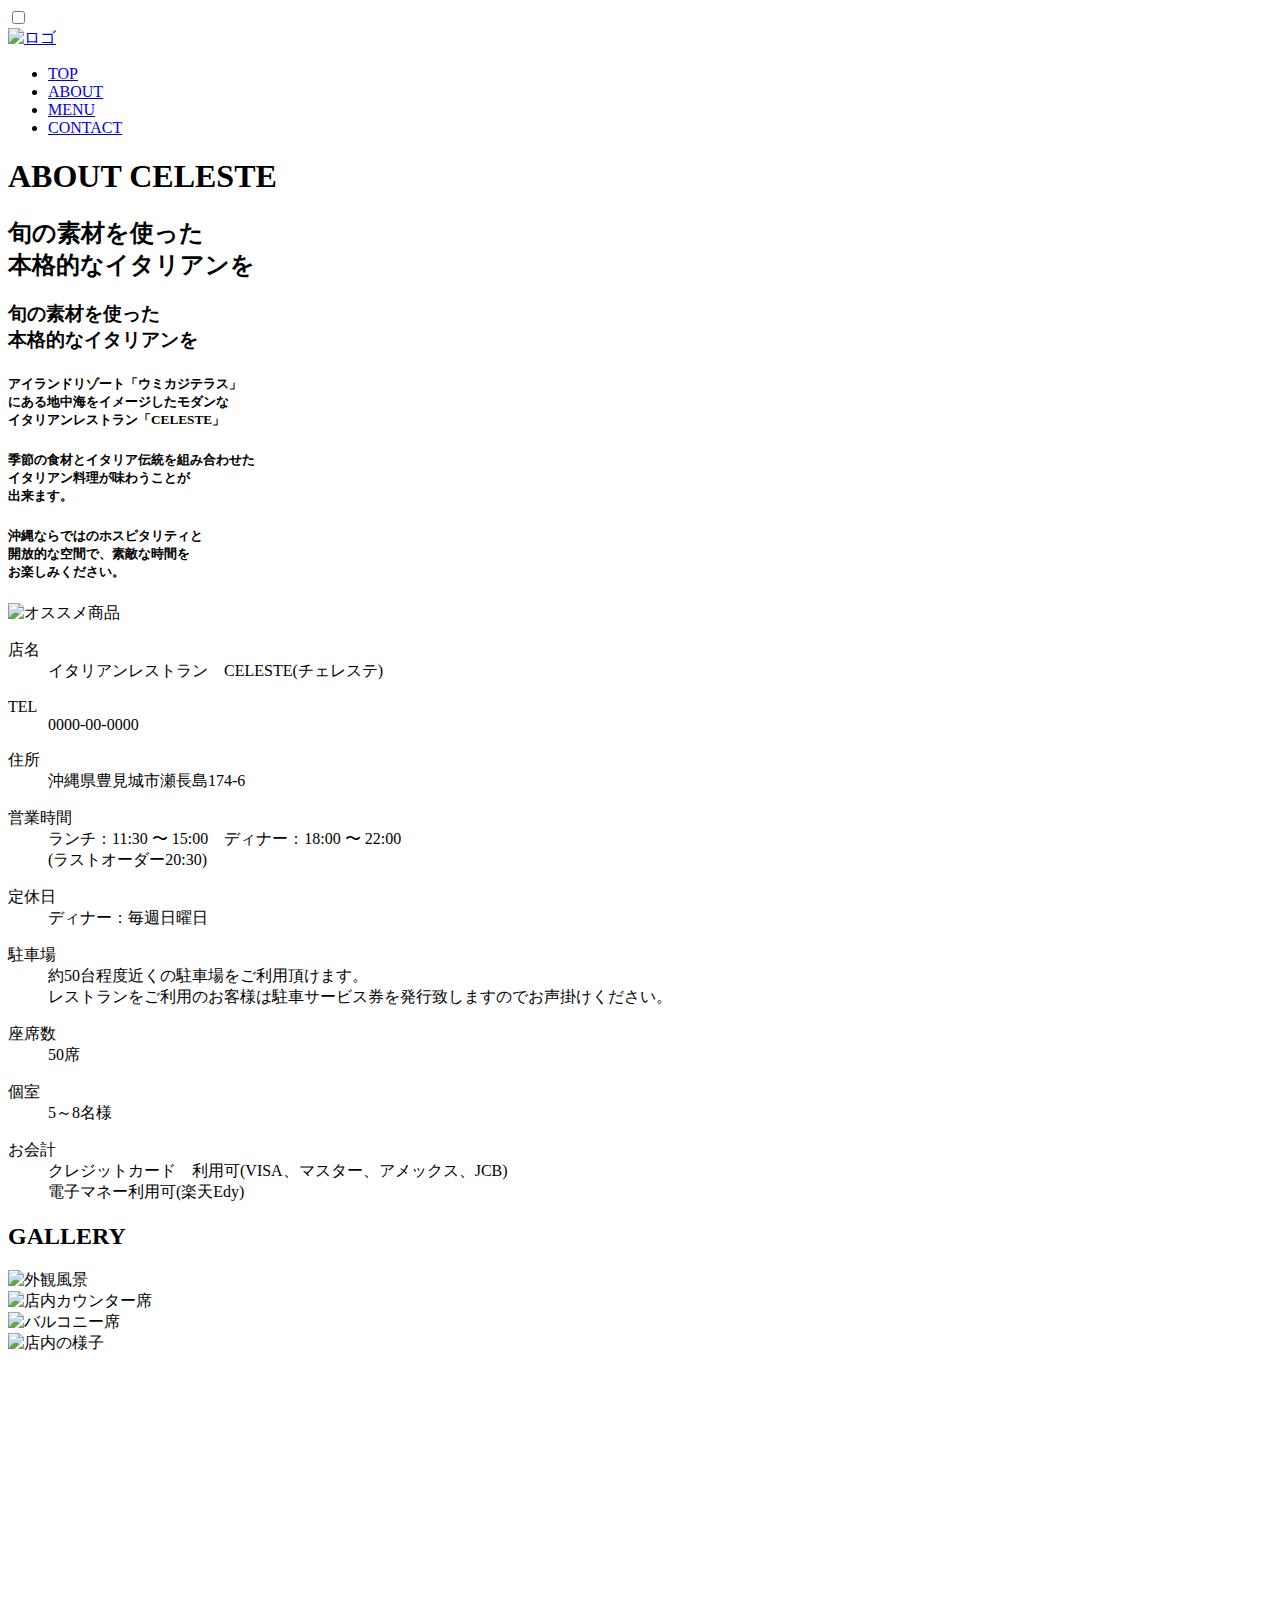
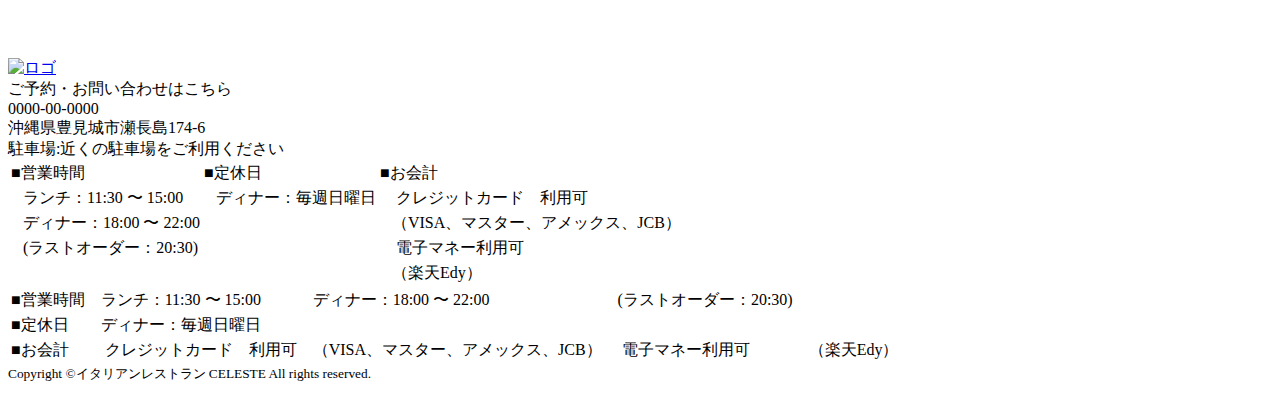
==== about.html @ 39229fb4 "Create about.html" ====
<!DOCTYPE html>
<html lang="ja">
	<head>
		<meta charset="utf-8">
		<meta name="viewport" content="width=device-width,initial-scale=1.0,minimum-scale=1.0">
		<title>ABOUT | イタリアンレストランCELESTE</title>
		<link rel="stylesheet" href="style2.css">
		<link rel="icon" type="image/png" href="images/favicon4.png">
	</head>
	<body>
		<header>   <!-- ヘッダーここから -->
			<nav>
				<div class="hamburger-menu"><!-- ハンバーガー挿入箇所 -->
        			<input type="checkbox" id="menu-btn-check">
        			<label for="menu-btn-check" class="menu-btn"><span></span></label>
	        		<div class="logo"><a href="index.html"><img src="images/logo.png" alt="ロゴ"></a></div>
					<div class="menu-content">
						<ul class="list">
							<li><a href="index.html">TOP</a></li>
							<li><a href="about.html">ABOUT</a></li>
							<li><a href="menu.html">MENU</a></li>
							<li><a href="contact.html">CONTACT</a></li>
						</ul>
					</div>
				</div><!-- ハンバーガーメニュー箇所htmlに挿入必要ここまで -->
			</nav>
		</header>  <!-- ヘッダーここまで -->
		
		<div id="top">  <!-- ABOUT CELESTEここから -->
			<h1>ABOUT CELESTE</h1> 
			<div class="cont">
				<div class="main-oya">
					<div class="main">
					<!--仮タイトル--><h2>旬の素材を使った<br>本格的なイタリアンを</h2>
						<h3>旬の素材を使った<br>本格的なイタリアンを</h3>
				 <!----><h5>アイランドリゾート「ウミカジテラス」<br>にある地中海をイメージしたモダンな<br>イタリアンレストラン「CELESTE」</h5>
				        <h5>季節の食材とイタリア伝統を組み合わせた<br>イタリアン料理が味わうことが<br>出来ます。</h5>
				        <h5>沖縄ならではのホスピタリティと<br>開放的な空間で、素敵な時間を<br>お楽しみください。</h5><!---->
					</div>
					<div class="main">
						<h3></h3>
					</div>
					<div class="main">
						<h3></h3>
					</div>
				</div>
			<div class="soto"><img src="images/about3.png" alt="オススメ商品"></div>
				<div class="info-oya">
					<dl class="info">
						<dt>店名</dt>
						<dd>イタリアンレストラン　CELESTE(チェレステ)</dd>    
					</dl>
					<dl class="info">
						<dt>TEL</dt>
						<dd>0000-00-0000</dd>
					</dl>
					<dl class="info">
						<dt>住所</dt>
						<dd>沖縄県豊見城市瀬長島174-6</dd>
					</dl>
					<dl class="info">
						<dt>営業時間</dt>
						<dd>ランチ：11:30 〜 15:00　ディナー：18:00 〜 22:00<br>(ラストオーダー20:30)</dd>
					</dl>
					<dl class="info">
						<dt>定休日</dt>
						<dd>ディナー：毎週日曜日</dd>
					</dl>
					<dl class="info">
						<dt>駐車場</dt>
						<dd>約50台程度近くの駐車場をご利用頂けます。<br>レストランをご利用のお客様は駐車サービス券を発行致しますのでお声掛けください。</dd>
					</dl>
					<dl class="info">
						<dt>座席数</dt>
						<dd>50席</dd>
					</dl>
					<dl class="info">
						<dt>個室</dt>
						<dd>5～8名様</dd>
					</dl>
					<dl class="info">
						<dt>お会計</dt>
						<dd>クレジットカード　利用可(VISA、マスター、アメックス、JCB)<br>電子マネー利用可(楽天Edy)</dd>
					</dl>
				</div> 
			</div>
		</div>   <!-- ABOUT CELESTEここまで -->
		
		<div id="content">  <!-- GALLERYページここから -->
		    <h2>GALLERY</h2>
			<div class="sub-oya">
				<div class="sub">
					<img src="images/gallery1.jpg" alt="外観風景" > <!-- alt力する -->
				</div>
				<div class="sub">
					<img src="images/gallery2.jpg" alt="店内カウンター席" > <!-- alt力する -->
				</div>
				<div class="sub">
					<img src="images/gallery3.jpg" alt="バルコニー席" > <!-- alt力する -->
				</div>
				<div class="sub">
					<img src="images/gallery4.jpg" alt="店内の様子" > <!-- alt力する -->
				</div>
			</div>
		</div>  <!-- GALLERYページここまで -->
		
		<footer>  <!-- フッターここから -->
			<div class="box">
				<div id="left"></div>
				<div id="container">
									    <div class="map">
						<iframe src="https://www.google.com/maps/embed?pb=!1m14!1m8!1m3!1d14322.460603915437!2d127.6404367!3d26.1766603!3m2!1i1024!2i768!4f13.1!3m3!1m2!1s0x0%3A0xa5360835fe2d83b8!2z54Cs6ZW35bO2IOOCpuODn-OCq-OCuOODhuODqeOCuQ!5e0!3m2!1sja!2sjp!4v1641885445165!5m2!1sja!2sjp" width="800" height="300" style="border:0;" allowfullscreen="" loading="lazy"></iframe>
					</div>
					<div class="info-oya2">
						<div class="info2">
							<div class="info-logo">
								<a href="#" id="page-top"><img src="images/logo.png" alt="ロゴ"></a>
							</div>
							<adress>
								ご予約・お問い合わせはこちら<br>
								<span>0000-00-0000</span></br>
								沖縄県豊見城市瀬長島174-6<br>
								駐車場:近くの駐車場をご利用ください
							</adress>
							<div class="border"></div>
						</div>
					</div>

					<div class="footer-nav">
						<table>
							<tbody>
								<tr>
									<td>■営業時間</td>
									<td>■定休日</td>
									<td>■お会計</td>
								</tr>
								<tr>
									<td>&nbsp;&nbsp;&nbsp;ランチ：11:30 〜 15:00</td>
									<td>&nbsp;&nbsp;&nbsp;ディナー：毎週日曜日</td>
									<td>&nbsp;&nbsp;&nbsp;&nbsp;クレジットカード　利用可</td>
								</tr>
								<tr> 
									<td>&nbsp;&nbsp;&nbsp;ディナー：18:00 〜 22:00</td>
									<td><!--&nbsp;&nbsp;&nbsp;※月曜が祝日（振替休日）の場合は火曜日定休--></td>
									<td>&nbsp;&nbsp;&nbsp;（VISA、マスター、アメックス、JCB）</td>
								</tr>
								<tr>
									<td>&nbsp;&nbsp;&nbsp;(ラストオーダー：20:30)</td>
									<td><!--&nbsp;&nbsp;&nbsp;ディナー：毎週日曜・月曜--></td>
									<td>&nbsp;&nbsp;&nbsp;&nbsp;電子マネー利用可</td>
								</tr>
								<tr>
								    <td></td>
									<td><!--&nbsp;&nbsp;&nbsp;※連休の場合：日曜営業（月・火ディナー定休）--></td>
									<td>&nbsp;&nbsp;&nbsp;（楽天Edy）</td>
								</tr>
							</tbody>
						</table>
					</div>
					<div class="footer-nav2">
						<table class="row">
							<tbody>
								<tr>
									<td>■営業時間</td>
									<td>&nbsp;&nbsp;&nbsp;ランチ：11:30 〜 15:00</td>
									<td>&nbsp;&nbsp;&nbsp;ディナー：18:00 〜 22:00</td>
									<td>&nbsp;&nbsp;&nbsp;(ラストオーダー：20:30)</td>
								</tr>
								<tr>
									<td>■定休日</td>
									<td>&nbsp;&nbsp;&nbsp;ディナー：毎週日曜日</td>
									<!-- <td>&nbsp;&nbsp;&nbsp;※月曜が祝日（振替休日）の場合は火曜日定休</td> -->
									<!-- <td>&nbsp;&nbsp;&nbsp;ディナー：毎週日曜・月曜</td> -->
									<!-- <td>&nbsp;&nbsp;&nbsp;※連休の場合：日曜営業（月・火ディナー定休）</td> -->
								</tr>
								<tr> 
									<td>■お会計</td>
									<td>&nbsp;&nbsp;&nbsp;&nbsp;クレジットカード　利用可</td>
									<td>&nbsp;&nbsp;&nbsp;（VISA、マスター、アメックス、JCB）</td>
									<td>&nbsp;&nbsp;&nbsp;&nbsp;電子マネー利用可</td>
									<td>&nbsp;&nbsp;&nbsp;（楽天Edy）</td>
								</tr>
							</tbody>
						</table>
					</div>
			
				<small>Copyright &copy;イタリアンレストラン CELESTE All rights reserved.</small>
				</div>
				
				<div id="right">
					<div class="box2">
					    <a href="#" id="page-top"><img src="images/icon.png" alt=""></a>
					</div>
				</div>
			</div>
		</footer>  <!-- フッターここまで -->
	</body>
</html>
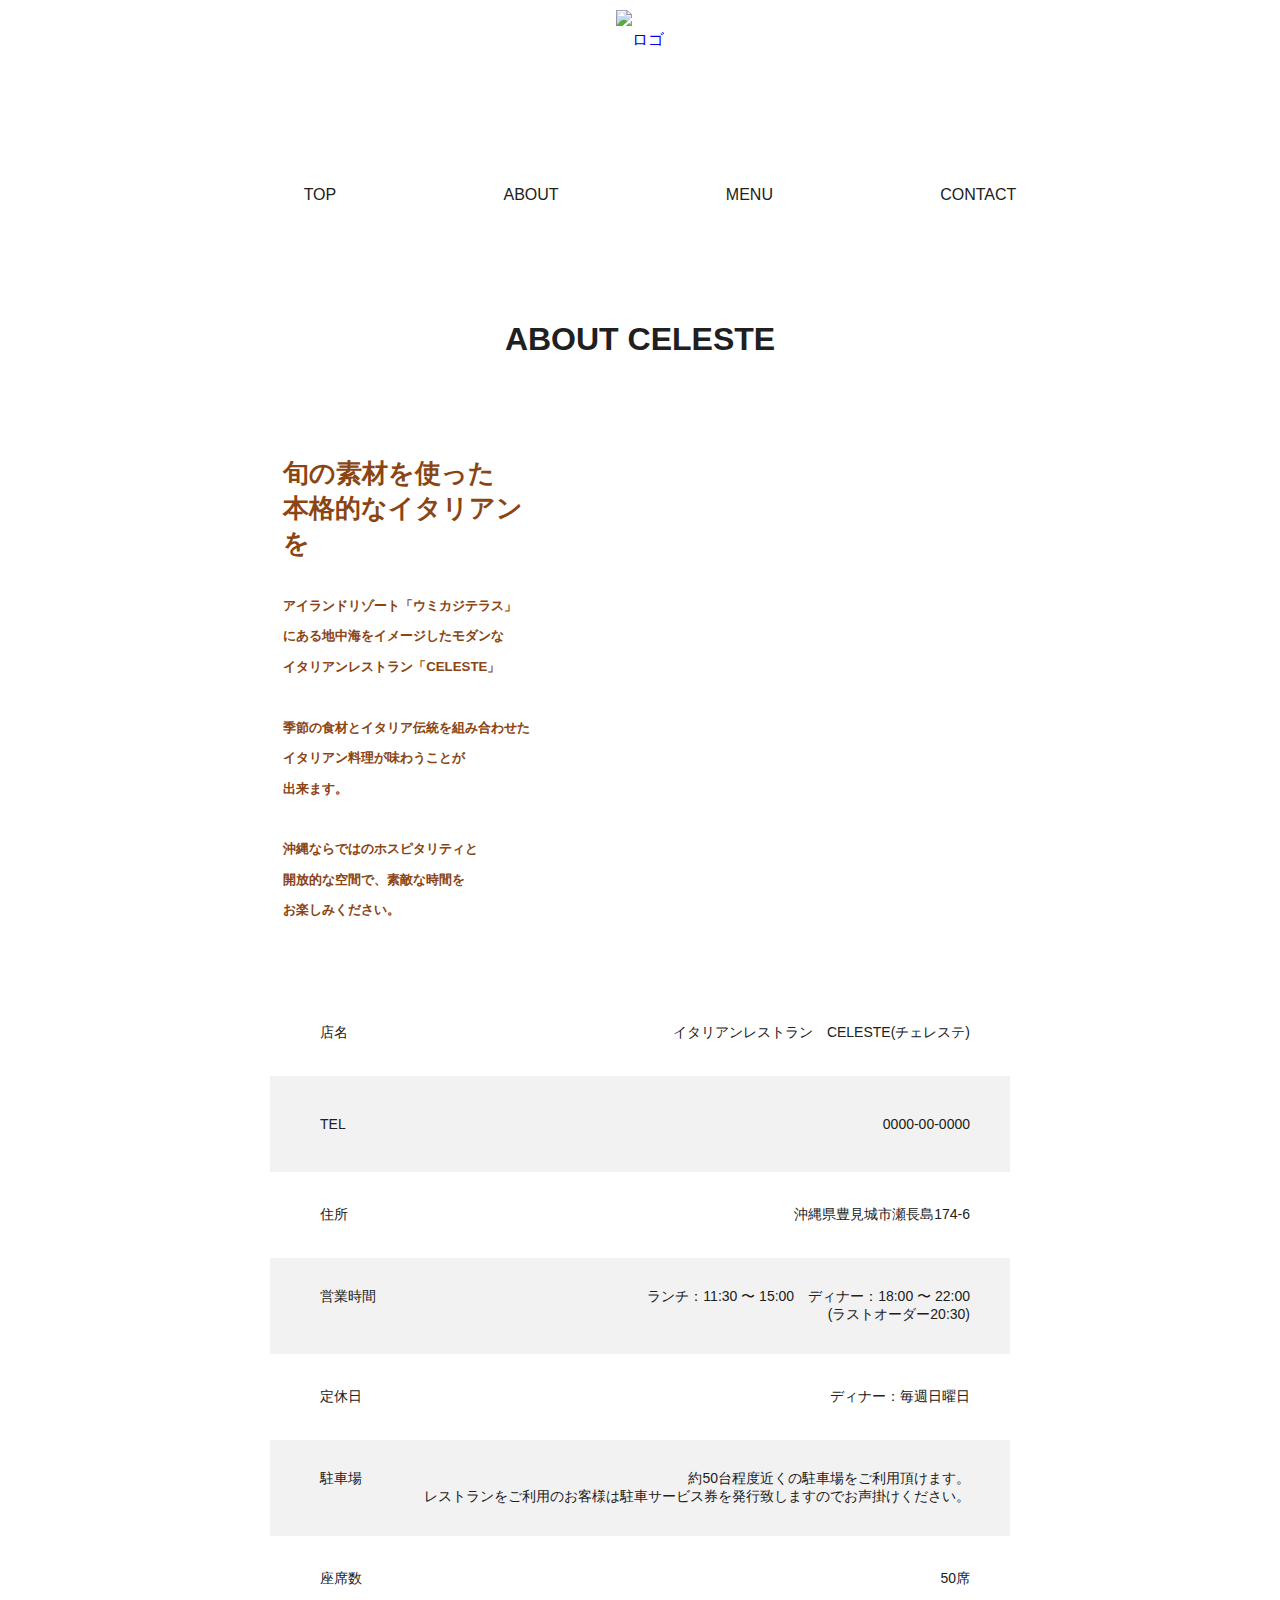
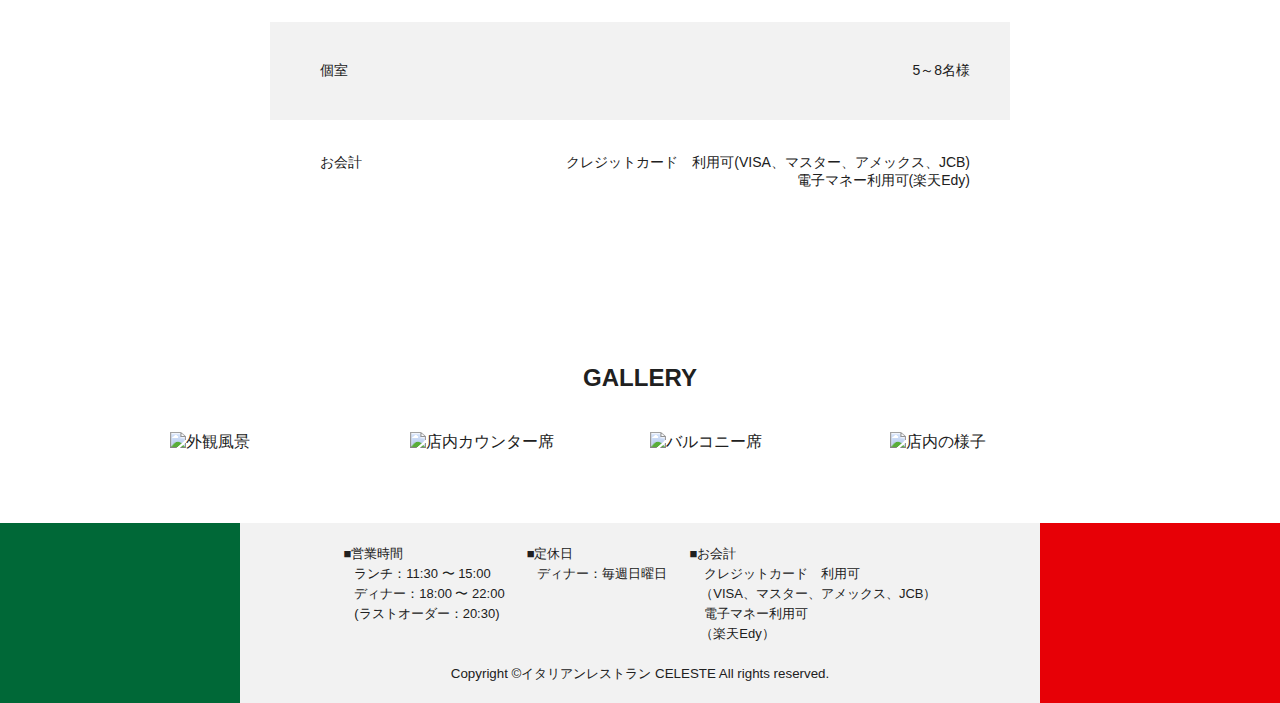
==== commit 928aadf6: "Update about.html" ====
--- a/about.html
+++ b/about.html
@@ -5,7 +5,7 @@
 		<meta name="viewport" content="width=device-width,initial-scale=1.0,minimum-scale=1.0">
 		<title>ABOUT | イタリアンレストランCELESTE</title>
 		<link rel="stylesheet" href="style2.css">
-		<link rel="icon" type="image/png" href="images/favicon4.png">
+		<link rel="icon" type="image/png" href="favicon4.png">
 	</head>
 	<body>
 		<header>   <!-- ヘッダーここから -->
@@ -13,7 +13,7 @@
 				<div class="hamburger-menu"><!-- ハンバーガー挿入箇所 -->
         			<input type="checkbox" id="menu-btn-check">
         			<label for="menu-btn-check" class="menu-btn"><span></span></label>
-	        		<div class="logo"><a href="index.html"><img src="images/logo.png" alt="ロゴ"></a></div>
+	        		<div class="logo"><a href="index.html"><img src="logo.png" alt="ロゴ"></a></div>
 					<div class="menu-content">
 						<ul class="list">
 							<li><a href="index.html">TOP</a></li>
@@ -44,7 +44,7 @@
 						<h3></h3>
 					</div>
 				</div>
-			<div class="soto"><img src="images/about3.png" alt="オススメ商品"></div>
+			<div class="soto"><img src="about3.png" alt="オススメ商品"></div>
 				<div class="info-oya">
 					<dl class="info">
 						<dt>店名</dt>
@@ -90,16 +90,16 @@
 		    <h2>GALLERY</h2>
 			<div class="sub-oya">
 				<div class="sub">
-					<img src="images/gallery1.jpg" alt="外観風景" > <!-- alt力する -->
+					<img src="gallery1.jpg" alt="外観風景" > <!-- alt力する -->
 				</div>
 				<div class="sub">
-					<img src="images/gallery2.jpg" alt="店内カウンター席" > <!-- alt力する -->
+					<img src="gallery2.jpg" alt="店内カウンター席" > <!-- alt力する -->
 				</div>
 				<div class="sub">
-					<img src="images/gallery3.jpg" alt="バルコニー席" > <!-- alt力する -->
+					<img src="gallery3.jpg" alt="バルコニー席" > <!-- alt力する -->
 				</div>
 				<div class="sub">
-					<img src="images/gallery4.jpg" alt="店内の様子" > <!-- alt力する -->
+					<img src="gallery4.jpg" alt="店内の様子" > <!-- alt力する -->
 				</div>
 			</div>
 		</div>  <!-- GALLERYページここまで -->
@@ -189,7 +189,7 @@
 				
 				<div id="right">
 					<div class="box2">
-					    <a href="#" id="page-top"><img src="images/icon.png" alt=""></a>
+					    <a href="#" id="page-top"><img src="icon.png" alt=""></a>
 					</div>
 				</div>
 			</div>
--- a/style2.css
+++ b/style2.css
@@ -0,0 +1,667 @@
+@charset "utf-8";
+
+/* ======================= */
+/* 共通設定*/
+/* ======================= */
+body {
+   margin: 0;
+   padding: 0;
+   color: #202020;
+   font-family :
+	YuGothic,    /* Mac用 */
+	'Yu Gothic', /* Windows用 */
+	sans-serif;
+}
+
+a {
+  text-decoration: none;
+}
+#menu-btn-check {
+    display: none;
+}
+
+/* ======================= */
+/* ヘッダー */
+/* ======================= */
+header {
+   width: 100%;
+   margin: 0 auto;;
+   background-color: #ffffff;  
+   position: fixed;
+   top: 0;
+   left: 0;
+}
+
+nav {
+  width: 100%;
+  margin: 0 auto;
+}
+
+.logo {
+  text-align: center;
+  height: 60px;
+  line-height: 60px;
+  margin-top: 10px;
+}
+
+.logo img {
+  width: 240px;
+}
+
+.list {
+   width: 880px;
+   height: 50px;
+   line-height: 50px;
+   margin: 100px auto 0 auto;
+   display: flex;
+   justify-content: space-around;
+   align-items: center;
+   list-style-type: none;
+}
+/* ======================= */
+
+.list a:link {
+  color: #202020;
+}
+
+.list a:hover{
+  text-decoration: underline;
+  color: #ff0000;
+}
+
+.list a:visited{
+  color: #551a8c;
+}
+
+.list a:active{
+  color: #ff0000;
+}
+/* ======================= */
+/* ABOUT CELESTE  */
+/* ======================= */
+#top {
+   width: 100%;   
+   margin: 0 auto;
+   text-align: center;
+  }
+
+#top h1 {
+   padding-top: 300px;
+}
+
+.cont {
+   width: 960px;
+   margin: 0 auto;
+   background-color: #ffffff;
+   
+   padding-bottom: 100px;
+}
+
+.main-oya {
+  width: 960px;   /* 全体のwidth確定したら、それに合わせて調整する  調整済み */
+  margin: 0 auto;
+  display: flex;
+  justify-content: space-around;
+  background-image:url(../images/stone-tile03.jpg);
+}
+
+.main{
+  width: 25%;
+  height: 480px;
+  background-image:url(../images/about1.jpg); /* 画像サイズ調整中中 */
+  margin: 50px auto;
+}
+
+.main:first-child {
+  width:40%;
+  background-image:none;
+  background-color: rgb(255 255 255 / 0%);
+}
+.main:last-child {
+  width:25%;
+  background-image:url(../images/about2.jpg);/* 画像サイズ調整中 */
+  margin-right:80px;
+}
+
+.main h3{
+	text-align:left;
+	margin-left:120px;
+	font-size:26px;
+	margin-bottom:30px;
+	color:#8b4513;
+	
+}
+.main h5{
+	text-align:left;
+	padding-left:120px;
+	margin-bottom:30px;
+	line-height:2.3;
+	color:#8b4513;
+}
+/* ====================非表示↓========================= */
+.main h2{
+	display:none;
+}
+.soto{
+	display:none;
+}
+/* ============================================= */
+/* 会社概要*/
+/* ============================================= */
+.info-oya {
+  width: 800px;
+  margin: 0 auto;
+  padding: 30px;
+  box-sizing: border-box;
+}
+
+.info {
+  display: flex;
+  justify-content: space-between;
+  padding: 20px;
+  font-size: 14px;
+}
+
+.info:nth-child(even) {
+  background-color: #f2f2f2;
+  padding: 20px 0;
+}
+
+.info:nth-child(5), .info:nth-child(4) , .info:nth-child(6) ,.info:nth-child(9){
+  text-align: right;
+}
+
+.info:nth-child(even){
+  padding: 30px 20px;
+}
+
+.info:nth-child(2),.info:nth-child(8) {
+  padding: 40px 20px;
+}
+.info dd {
+  margin-right: 20px;
+}
+
+.info dt {
+  margin-left: 30px;
+}
+
+/* ======================= */
+/* GALLERYページ */
+/* ======================= */
+#content {
+  width: 100%;
+  background-color: #ffffff;
+}
+#content h2 {
+  text-align: center;
+  margin-top: 10px;
+}
+.sub-oya {
+  width: 960px;  
+  margin: 0 auto;
+  display: flex;
+  justify-content: space-around;
+}
+.sub {
+  width: 35%;
+  margin: 10px auto 60px auto;
+  padding: 10px;
+}
+.sub img {
+  width: 100%; 
+}
+/* ======================= */
+/* フッター */
+/* ======================= */
+.footer-nav2 {
+ display: none;
+}
+
+footer {
+
+   width: 100%;
+   background-color: #ffffff;
+}
+
+
+.box {
+  display: flex;
+  justify-content: space-around;
+  background-color: #f2f2f2;
+}
+
+#left {
+  background-color: #006837;
+  flex-basis: 30%;
+}
+  
+#right {
+  background-color: #e70006;
+  flex-basis: 30%;
+  text-align: center;
+ }
+  
+#right img {
+  width: 80px;
+}
+.box2 {
+   margin-top: 160px;
+}
+
+#container {
+  display: flex;
+  flex-direction: column;
+  flex-basis: 100%;
+  margin: 20px auto 0 auto;
+}
+
+.footer-nav {
+  width: 640px;
+  margin: 0px auto;
+}
+
+table {
+   margin: 0px auto;
+   font-size: small;
+}
+
+table td {
+   padding: 0 10px;
+}
+small {
+  margin: 20px 0;
+  text-align: center;
+}
+.map{
+	display:none;
+}
+.info-oya2{
+	display:none;
+}
+
+
+/* ======================= */
+/* レスポンシブ*/
+/* ======================= */
+
+@media screen and (max-width:768px) {
+
+/* ======================= */
+/* ハンバーガーメニュー*/
+/* ======================= */
+.list{
+	display:block;
+	width:auto;
+	height:auto;
+	line-height:20px;
+	margin:0 auto;
+}
+.menu-btn {
+    position: fixed;
+    top: 10px;
+    right: 10px;
+    display: flex;
+    height: 60px;
+    width: 60px;
+    justify-content: center;
+    align-items: center;
+    z-index: 90;
+    background-color: #cbcbcb;
+}
+.menu-btn span,
+.menu-btn span:before,
+.menu-btn span:after {
+    content: '';
+    display: block;
+    height: 3px;
+    width: 25px;
+    border-radius: 3px;
+    background-color: #ffffff;
+    position: absolute;
+}
+.menu-btn span:before {
+    bottom: 8px;
+}
+.menu-btn span:after {
+    top: 8px;
+}
+#menu-btn-check:checked ~ .menu-btn span {
+    background-color: rgba(255, 255, 255, 0);/*メニューオープン時は真ん中の線を透明にする*/
+}
+#menu-btn-check:checked ~ .menu-btn span::before {
+    bottom: 0;
+    transform: rotate(45deg);
+}
+#menu-btn-check:checked ~ .menu-btn span::after {
+    top: 0;
+    transform: rotate(-45deg);
+}
+#menu-btn-check {
+    display: none;
+}
+.menu-content {
+    width: 100%;
+    height: 100%;
+    position: fixed;
+    top: 0;
+    left: 0;
+    z-index: 80;
+    background-color: #3584bb;
+}
+.menu-content ul {
+    padding: 70px 10px 0;
+}
+.menu-content ul li {
+    border-bottom: solid 1px #202020;
+    list-style: none;
+}
+.menu-content ul li a {
+    display: block;
+    width: 100%;
+    font-size: 15px;
+    box-sizing: border-box;
+    color:#202020;
+    text-decoration: none;
+    padding: 9px 15px 10px 0;
+    position: relative;
+}
+.menu-content ul li a::before {
+    content: "";
+    width: 7px;
+    height: 7px;
+    border-top: solid 2px #202020;
+    border-right: solid 2px #202020;
+    transform: rotate(45deg);
+    position: absolute;
+    right: 11px;
+    top: 16px;
+}
+.menu-content {
+    width: 100%;
+    height: 100%;
+    position: fixed;
+    top: 0;
+    left: 100%;/*leftの値を変更してメニューを画面外へ*/
+    z-index: 80;
+    background-color: #eee;
+    transition: all 0.5s;/*アニメーション設定*/
+}
+#menu-btn-check:checked ~ .menu-content {
+    left: 0;/*メニューを画面内へ*/
+}
+/* ======================= */
+/* ヘッダー*/
+/* ======================= */
+
+header {
+}
+.logo {
+display:none;
+}
+/* ======================= */
+/* ABOUT CELESTE  */
+/* ======================= */
+
+#top{
+	width: 100%;
+    margin: 0 auto;
+}
+#top h1{
+	margin-top:0;
+	margin-bottom:0;
+	padding-top:80px;
+	background-image:url(../images/stone-tile03.jpg);
+	/*background-blend-mode:lighten;*/
+}
+.cont {
+   width: 100%;
+   margin: 0 auto;
+   background-color: #ffffff;
+}
+.main-oya{
+	width:100%;
+	display:block;
+	background-image:url(../images/stone-tile03.jpg);
+}
+.main{
+	width:100%;
+	height:300px;
+	margin:0 auto;
+	background-image:none;
+}
+.main:first-child {
+  width:100%;
+  height:250px;
+  padding-bottom:40px;
+}
+.main:last-child {
+  background-image:none;
+  height:100px;
+  padding-bottom:50px;
+}
+.main h2{
+	color:#754c24;
+	display:block;
+	text-align:center;
+	background-color:rgb(255 255 255 / 0%);
+	margin:0 auto;
+	padding-top:50px;
+	padding-bottom:30px;
+}
+.main h3{
+	display:none;
+}
+.main h5{
+	display:block;
+    padding-left:0;
+    padding-top:15px;
+    color: #8b4513;
+    text-align:center;
+    font-size:17px;
+}
+.soto{
+	display:block;
+	width:100%;
+	background-image:url(../images/stone-tile03.jpg);
+}
+.soto img{
+	width:100%;
+	margin-top:-35px;
+	margin-bottom:40px;
+}
+/* ============================================= */
+/* 会社概要*/
+/* ============================================= */
+
+.info-oya {
+  width: 100%;
+  margin: 0 auto;
+  padding: 0 10px;
+  /*box-sizing: content-box;*/
+}
+.info {
+  width:100%;
+  display: flex;
+  justify-content: space-between;
+  padding:0;
+  margin:0;
+}
+.info:nth-child(1){
+  padding: 0;
+  margin-top:160px;
+}
+.info:nth-child(2), .info:nth-child(3), .info:nth-child(6), .info:nth-child(7), .info:nth-child(8){
+  padding: 10px 0;
+}
+.info:nth-child(4){
+  padding:5px 0;
+}
+.info:nth-child(5), .info:nth-child(9){
+  padding: 0;
+}
+.info dt {
+	width:200px;
+	text-align:left;	
+}
+.info:nth-child(1) dt{
+  margin-top: 10px;
+}
+.info:nth-child(2) dt, .info:nth-child(7) dt{
+  margin-left: 30px;
+}
+.info:nth-child(3) dt{
+  margin-left: 40px;
+}
+.info:nth-child(4) dt{
+  margin-left: 20px;
+  margin-top:10px;
+}
+.info:nth-child(5) dt{
+  margin-left: 25px;
+  margin-top:1px;
+}
+.info:nth-child(6) dt, .info:nth-child(8) dt, .info:nth-child(9) dt{
+  margin-left: 25px;
+  width:20%;
+}
+.info dd {
+	text-align:right;
+	margin:0;
+	padding-right:20px;
+	width:250px;
+	color:#754c24;
+	font-size:15px;
+}
+.info:nth-child(6) dd{
+	width:50%;
+}
+.info:nth-child(9) d{
+	width:100px;
+}
+/* ======================= */
+/* GALLERYページ */
+/* ======================= */
+#content {
+  width: 100%;
+  background-color: #ffffff;
+}
+#content h2 {
+  text-align: center;
+  margin-top: 0;
+}
+.sub-oya {
+  width: 100%;  
+  margin: 0 auto;
+  display:block;
+}
+.sub {
+  width: 80%;
+  margin: 10px auto 60px auto;
+  padding: 10px;
+}
+.sub img {
+  width: 100%; 
+}
+/* ======================= */
+/* フッター */
+/* ======================= */
+/* footer {
+  width: 100%;
+  background-color: #ffffff;
+} */
+.box {
+ display: flex;
+ justify-content: space-around;
+ background-color: #f2f2f2;
+}
+#left {
+ /* background-color: #006837; */
+ flex-basis: 15%;
+ height: 880px;
+}
+#right {
+ /* background-color: #e70006; */
+ flex-basis: 15%;
+ /* text-align: center; */
+ height: 880px;
+}
+#right img {
+ width: 100%;
+}
+.box2 {
+  margin-top: 800px;
+}
+#container {
+ display: flex;
+ flex-direction: column;
+ flex-basis: 100%;
+ margin: 20px auto 0 auto;
+}
+/*=========================*/
+.map {
+display:block;
+height: 0;
+overflow: hidden;
+padding-bottom: 56.25%;
+position: relative;
+visibility: visible;
+}
+.map iframe {
+position: absolute;
+left: 0;
+top: 0;
+height: 100%;
+width: 100%;
+}
+/*========================*/
+.footer-nav {
+ display: none;
+}
+.info-oya2 {
+ display:block;
+ width: 250px;
+ height: 1px;
+ margin: 0 auto;
+ visibility: visible;
+}
+.info-logo img {
+  width: 100%;
+}
+adress {
+  font-size: 15px;
+}
+.border {
+  width: 300px;
+  border-bottom: solid 1px;
+  margin: 20px 200px 40px -30px;
+}
+.footer-nav2 {
+display:block;
+  width: 100%;
+  margin: 0 auto;
+}
+/*============テーブル============*/
+table {
+  margin: 0px auto;
+  font-size: small;
+}
+table.row {
+  visibility: visible;
+  margin-top: 320px;
+}
+table tr {
+  margin-top: 100px;
+}
+table.row td {
+  width:100%;
+  display:block;
+}
+table.row td:nth-child(1) {
+  margin-top: 10px;
+}
+small {
+  margin: 20px 0;
+  text-align: center;
+}
+}
